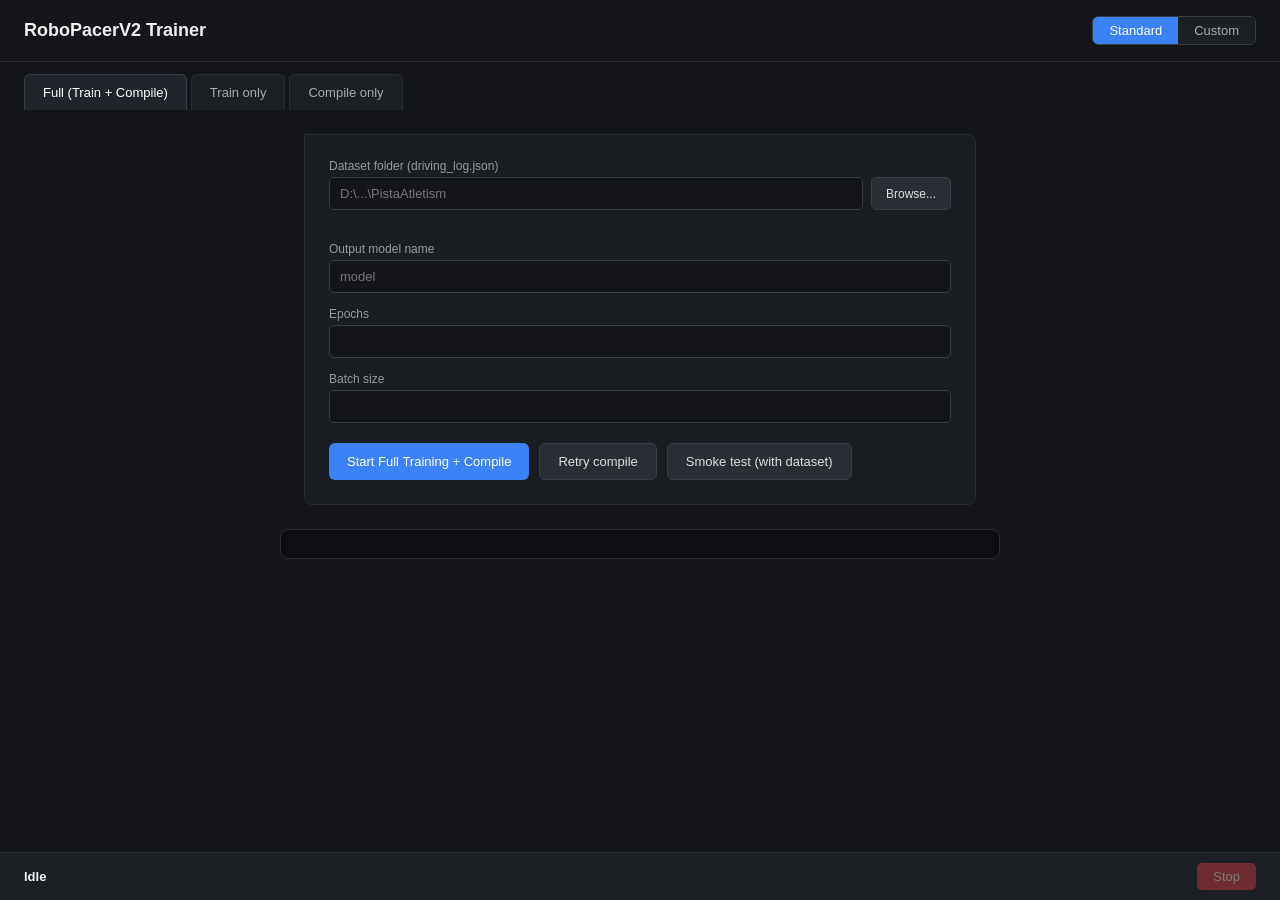
==== trainer/engine/static/index.html @ 9b49b045 "Rewrite trainer subsystem: split train.py into train_core.py + compile_pipeline.py Separates the two" ====
<!DOCTYPE html>
<html lang="en">
<head>
<meta charset="UTF-8">
<title>RoboPacerV2 Trainer</title>
<link rel="stylesheet" href="styles.css">
</head>
<body data-mode="standard" data-action="full">

<header>
  <h1>RoboPacerV2 Trainer</h1>
  <div class="toggle-group" id="mode-toggle">
    <button data-mode-btn="standard" class="active">Standard</button>
    <button data-mode-btn="custom">Custom</button>
  </div>
</header>

<nav class="action-tabs" id="action-tabs">
  <button data-action-btn="full" class="active">Full (Train + Compile)</button>
  <button data-action-btn="train-only">Train only</button>
  <button data-action-btn="compile-only">Compile only</button>
</nav>

<main>

  <!-- ───────────────────────── Full ───────────────────────── -->
  <section data-action="full" class="action-panel active">
    <div class="field">
      <label>Dataset folder (driving_log.json)</label>
      <div class="path-row">
        <input type="text" id="full_json_path" data-field="json_path" data-validate-kind="dataset" placeholder="D:\...\PistaAtletism">
        <button type="button" data-browse="full_json_path" data-browse-type="folder">Browse...</button>
      </div>
      <span class="validate-result"></span>
    </div>
    <div class="field">
      <label>Output model name</label>
      <input type="text" id="full_model_name" data-field="model_name" placeholder="model">
    </div>
    <div class="field">
      <label>Epochs</label>
      <input type="number" id="full_epochs" data-field="epochs" min="1" step="1">
    </div>
    <div class="field">
      <label>Batch size</label>
      <input type="number" id="full_batch_size" data-field="batch_size" min="1" step="1">
    </div>

    <fieldset class="advanced-field">
      <legend>Advanced</legend>
      <div class="field-grid">
        <div class="field"><label>Learning rate</label><input type="number" data-field="learning_rate" step="0.00001"></div>
        <div class="field"><label>Weight decay</label><input type="number" data-field="weight_decay" step="0.00001"></div>
        <div class="field"><label>Frame stack size</label><input type="number" data-field="frame_stack_n" step="1" min="1"></div>
        <div class="field"><label>Frame stack gap (s)</label><input type="number" data-field="frame_stack_gap_seconds" step="0.01"></div>
        <div class="field"><label>Train split</label><input type="number" data-field="train_split" step="0.01"></div>
        <div class="field"><label>Val split</label><input type="number" data-field="val_split" step="0.01"></div>
        <div class="field"><label>Split block (timestamped, s)</label><input type="number" data-field="split_block_seconds" step="0.1"></div>
        <div class="field"><label>Split block (classic, frames)</label><input type="number" data-field="classic_split_block_frames" step="1"></div>
        <div class="field"><label>Calibration sample count</label><input type="number" data-field="calib_n" step="1"></div>
        <div class="field"><label>Random seed</label><input type="number" data-field="seed" step="1"></div>
        <div class="field"><label>Horizontal flip prob</label><input type="number" data-field="flip_prob" step="0.01"></div>
        <div class="field"><label>Brightness min</label><input type="number" data-field="brightness_min" step="0.01"></div>
        <div class="field"><label>Brightness max</label><input type="number" data-field="brightness_max" step="0.01"></div>
        <div class="field"><label>DataLoader workers</label><input type="number" data-field="num_workers" step="1" min="0"></div>
        <div class="field checkbox-field"><label><input type="checkbox" data-field="use_ram_cache"> RAM frame cache</label></div>
        <div class="field checkbox-field"><label><input type="checkbox" data-field="use_torch_compile"> torch.compile</label></div>
        <div class="field checkbox-field"><label><input type="checkbox" data-field="use_amp"> BF16 autocast</label></div>
        <div class="field checkbox-field"><label><input type="checkbox" data-field="drop_last"> Drop last batch</label></div>
        <div class="field checkbox-field"><label><input type="checkbox" data-field="pin_memory"> Pinned/non-blocking transfers</label></div>
      </div>
      <p class="hint">These six throughput toggles are what train_a100.sh bundles automatically via <code>--a100</code>. On Windows CPU, leave them off.</p>
    </fieldset>

    <div class="actions">
      <button class="start-btn primary" id="full_start">Start Full Training + Compile</button>
      <button class="start-btn secondary" id="full_retry_compile">Retry compile</button>
      <button class="start-btn secondary" id="full_smoketest">Smoke test (with dataset)</button>
    </div>
  </section>

  <!-- ───────────────────────── Train-only ───────────────────────── -->
  <section data-action="train-only" class="action-panel">
    <div class="field">
      <label>Dataset folder (driving_log.json)</label>
      <div class="path-row">
        <input type="text" id="trainonly_json_path" data-field="json_path" data-validate-kind="dataset" placeholder="D:\...\PistaAtletism">
        <button type="button" data-browse="trainonly_json_path" data-browse-type="folder">Browse...</button>
      </div>
      <span class="validate-result"></span>
    </div>
    <div class="field">
      <label>Output model name</label>
      <input type="text" id="trainonly_model_name" data-field="model_name" placeholder="model">
    </div>
    <div class="field">
      <label>Epochs</label>
      <input type="number" id="trainonly_epochs" data-field="epochs" min="1" step="1">
    </div>
    <div class="field">
      <label>Batch size</label>
      <input type="number" id="trainonly_batch_size" data-field="batch_size" min="1" step="1">
    </div>

    <fieldset class="advanced-field">
      <legend>Advanced</legend>
      <div class="field-grid">
        <div class="field"><label>Learning rate</label><input type="number" data-field="learning_rate" step="0.00001"></div>
        <div class="field"><label>Weight decay</label><input type="number" data-field="weight_decay" step="0.00001"></div>
        <div class="field"><label>Frame stack size</label><input type="number" data-field="frame_stack_n" step="1" min="1"></div>
        <div class="field"><label>Frame stack gap (s)</label><input type="number" data-field="frame_stack_gap_seconds" step="0.01"></div>
        <div class="field"><label>Train split</label><input type="number" data-field="train_split" step="0.01"></div>
        <div class="field"><label>Val split</label><input type="number" data-field="val_split" step="0.01"></div>
        <div class="field"><label>Split block (timestamped, s)</label><input type="number" data-field="split_block_seconds" step="0.1"></div>
        <div class="field"><label>Split block (classic, frames)</label><input type="number" data-field="classic_split_block_frames" step="1"></div>
        <div class="field"><label>Calibration sample count</label><input type="number" data-field="calib_n" step="1"></div>
        <div class="field"><label>Random seed</label><input type="number" data-field="seed" step="1"></div>
        <div class="field"><label>Horizontal flip prob</label><input type="number" data-field="flip_prob" step="0.01"></div>
        <div class="field"><label>Brightness min</label><input type="number" data-field="brightness_min" step="0.01"></div>
        <div class="field"><label>Brightness max</label><input type="number" data-field="brightness_max" step="0.01"></div>
        <div class="field"><label>DataLoader workers</label><input type="number" data-field="num_workers" step="1" min="0"></div>
        <div class="field checkbox-field"><label><input type="checkbox" data-field="use_ram_cache"> RAM frame cache</label></div>
        <div class="field checkbox-field"><label><input type="checkbox" data-field="use_torch_compile"> torch.compile</label></div>
        <div class="field checkbox-field"><label><input type="checkbox" data-field="use_amp"> BF16 autocast</label></div>
        <div class="field checkbox-field"><label><input type="checkbox" data-field="drop_last"> Drop last batch</label></div>
        <div class="field checkbox-field"><label><input type="checkbox" data-field="pin_memory"> Pinned/non-blocking transfers</label></div>
      </div>
    </fieldset>

    <div class="actions">
      <button class="start-btn primary" id="trainonly_start">Start Training</button>
    </div>
  </section>

  <!-- ───────────────────────── Compile-only ───────────────────────── -->
  <section data-action="compile-only" class="action-panel">
    <div class="field">
      <label>Checkpoint (.pth)</label>
      <div class="path-row">
        <input type="text" id="compileonly_pth_path" data-field="pth_path" data-validate-kind="pth" placeholder="D:\...\models\model.pth">
        <button type="button" data-browse="compileonly_pth_path" data-browse-type="file" data-file-type="pth">Browse...</button>
      </div>
      <span class="validate-result"></span>
    </div>
    <div class="field">
      <label>Output model name</label>
      <input type="text" id="compileonly_model_name" data-field="model_name" placeholder="model">
    </div>
    <div class="field">
      <label>Dataset folder (optional - for real calibration data)</label>
      <div class="path-row">
        <input type="text" id="compileonly_json_path" data-field="json_path" data-validate-kind="dataset" placeholder="D:\...\PistaAtletism">
        <button type="button" data-browse="compileonly_json_path" data-browse-type="folder">Browse...</button>
      </div>
      <span class="validate-result"></span>
    </div>

    <fieldset class="advanced-field">
      <legend>Advanced</legend>
      <div class="field">
        <label>Calibration .npy (optional, overrides dataset)</label>
        <div class="path-row">
          <input type="text" id="compileonly_calib_npy" data-field="calib_npy" data-validate-kind="npy" placeholder="D:\...\models\model_calib_data_nhwc.npy">
          <button type="button" data-browse="compileonly_calib_npy" data-browse-type="file" data-file-type="npy">Browse...</button>
        </div>
        <span class="validate-result"></span>
      </div>
      <div class="field checkbox-field">
        <label><input type="checkbox" data-field="allow_synthetic_calib"> No dataset available - use synthetic calibration (lower accuracy)</label>
      </div>
    </fieldset>

    <div class="actions">
      <button class="start-btn primary" id="compileonly_start">Compile</button>
      <button class="start-btn secondary" id="compileonly_smoketest">Test compile (no dataset)</button>
    </div>
  </section>

</main>

<div class="status-bar">
  <span id="status-text">Idle</span>
  <span id="status-elapsed"></span>
  <span id="status-loss"></span>
  <span id="status-models"></span>
  <button id="stop-btn" disabled>Stop</button>
</div>

<pre id="log"></pre>

<script src="app.js"></script>
</body>
</html>
---- trainer/engine/static/styles.css ----
* { box-sizing: border-box; }

body {
  font-family: -apple-system, Segoe UI, Roboto, sans-serif;
  background: #14161a;
  color: #e6e6e6;
  margin: 0;
  padding: 0 0 90px 0;
}

header {
  display: flex;
  justify-content: space-between;
  align-items: center;
  padding: 16px 24px;
  border-bottom: 1px solid #2a2d33;
}

header h1 {
  font-size: 18px;
  margin: 0;
  font-weight: 600;
  color: #f0f0f0;
}

.toggle-group {
  display: flex;
  border: 1px solid #3a3d45;
  border-radius: 6px;
  overflow: hidden;
}

.toggle-group button {
  background: #1c1f24;
  color: #aaa;
  border: none;
  padding: 6px 16px;
  cursor: pointer;
  font-size: 13px;
}

.toggle-group button.active {
  background: #3b82f6;
  color: #fff;
}

.action-tabs {
  display: flex;
  gap: 4px;
  padding: 12px 24px 0 24px;
}

.action-tabs button {
  background: #1c1f24;
  color: #aaa;
  border: 1px solid #2a2d33;
  border-bottom: none;
  padding: 10px 18px;
  cursor: pointer;
  border-radius: 6px 6px 0 0;
  font-size: 13px;
}

.action-tabs button.active {
  background: #20242b;
  color: #fff;
  border-color: #3a3d45;
}

main {
  padding: 24px;
  max-width: 720px;
  margin: 0 auto;
}

.action-panel { display: none; }
.action-panel.active {
  display: block;
  background: #1a1d22;
  border: 1px solid #2a2d33;
  border-radius: 0 8px 8px 8px;
  padding: 24px;
}

.field {
  margin-bottom: 14px;
}

.field label {
  display: block;
  font-size: 12px;
  color: #999;
  margin-bottom: 4px;
}

.field input[type="text"],
.field input[type="number"] {
  width: 100%;
  padding: 8px 10px;
  background: #14161a;
  border: 1px solid #3a3d45;
  border-radius: 5px;
  color: #eee;
  font-size: 13px;
}

.path-row {
  display: flex;
  gap: 8px;
}

.path-row input { flex: 1; }

.path-row button {
  background: #2a2d33;
  color: #ddd;
  border: 1px solid #3a3d45;
  border-radius: 5px;
  padding: 0 14px;
  cursor: pointer;
  font-size: 12px;
  white-space: nowrap;
}

.validate-result {
  display: block;
  font-size: 12px;
  margin-top: 4px;
  min-height: 14px;
}

.validate-result.ok { color: #4ade80; }
.validate-result.error { color: #f87171; }

.checkbox-field label {
  display: flex;
  align-items: center;
  gap: 8px;
  font-size: 13px;
  color: #ccc;
  cursor: pointer;
}

.field-grid {
  display: grid;
  grid-template-columns: 1fr 1fr;
  gap: 4px 16px;
}

fieldset {
  border: 1px solid #2a2d33;
  border-radius: 6px;
  margin: 18px 0;
  padding: 14px;
}

fieldset legend {
  font-size: 12px;
  color: #888;
  padding: 0 6px;
}

body[data-mode="standard"] .advanced-field { display: none; }

.hint {
  font-size: 11px;
  color: #777;
  margin: 10px 0 0 0;
}

.hint code {
  background: #14161a;
  padding: 1px 5px;
  border-radius: 3px;
}

.actions {
  display: flex;
  gap: 10px;
  margin-top: 20px;
  flex-wrap: wrap;
}

button.start-btn {
  padding: 10px 18px;
  border-radius: 6px;
  border: none;
  cursor: pointer;
  font-size: 13px;
  font-weight: 500;
}

button.start-btn.primary {
  background: #3b82f6;
  color: #fff;
}

button.start-btn.secondary {
  background: #2a2d33;
  color: #ddd;
  border: 1px solid #3a3d45;
}

button.start-btn:disabled {
  opacity: 0.5;
  cursor: not-allowed;
}

.status-bar {
  position: fixed;
  bottom: 0;
  left: 0;
  right: 0;
  background: #1c1f24;
  border-top: 1px solid #2a2d33;
  padding: 10px 24px;
  display: flex;
  align-items: center;
  gap: 20px;
  font-size: 13px;
}

#status-text { font-weight: 600; color: #f0f0f0; }
#status-elapsed { color: #999; }
#status-loss { color: #4ade80; }
#status-models { color: #777; margin-left: auto; font-size: 12px; }

#stop-btn {
  background: #ef4444;
  color: #fff;
  border: none;
  border-radius: 5px;
  padding: 6px 16px;
  cursor: pointer;
  font-size: 13px;
}

#stop-btn:disabled {
  opacity: 0.4;
  cursor: not-allowed;
}

#log {
  max-width: 720px;
  margin: 0 auto 24px auto;
  background: #0e0f12;
  border: 1px solid #2a2d33;
  border-radius: 8px;
  padding: 14px;
  font-family: Consolas, monospace;
  font-size: 12px;
  max-height: 320px;
  overflow-y: auto;
  white-space: pre-wrap;
  word-break: break-word;
}

.log-error { color: #f87171; }
.log-warning { color: #fbbf24; }
.log-success { color: #4ade80; }
.log-info { color: #9ca3af; }
.log-docker { color: #6b7280; }
.log-heartbeat { color: #4b5563; }
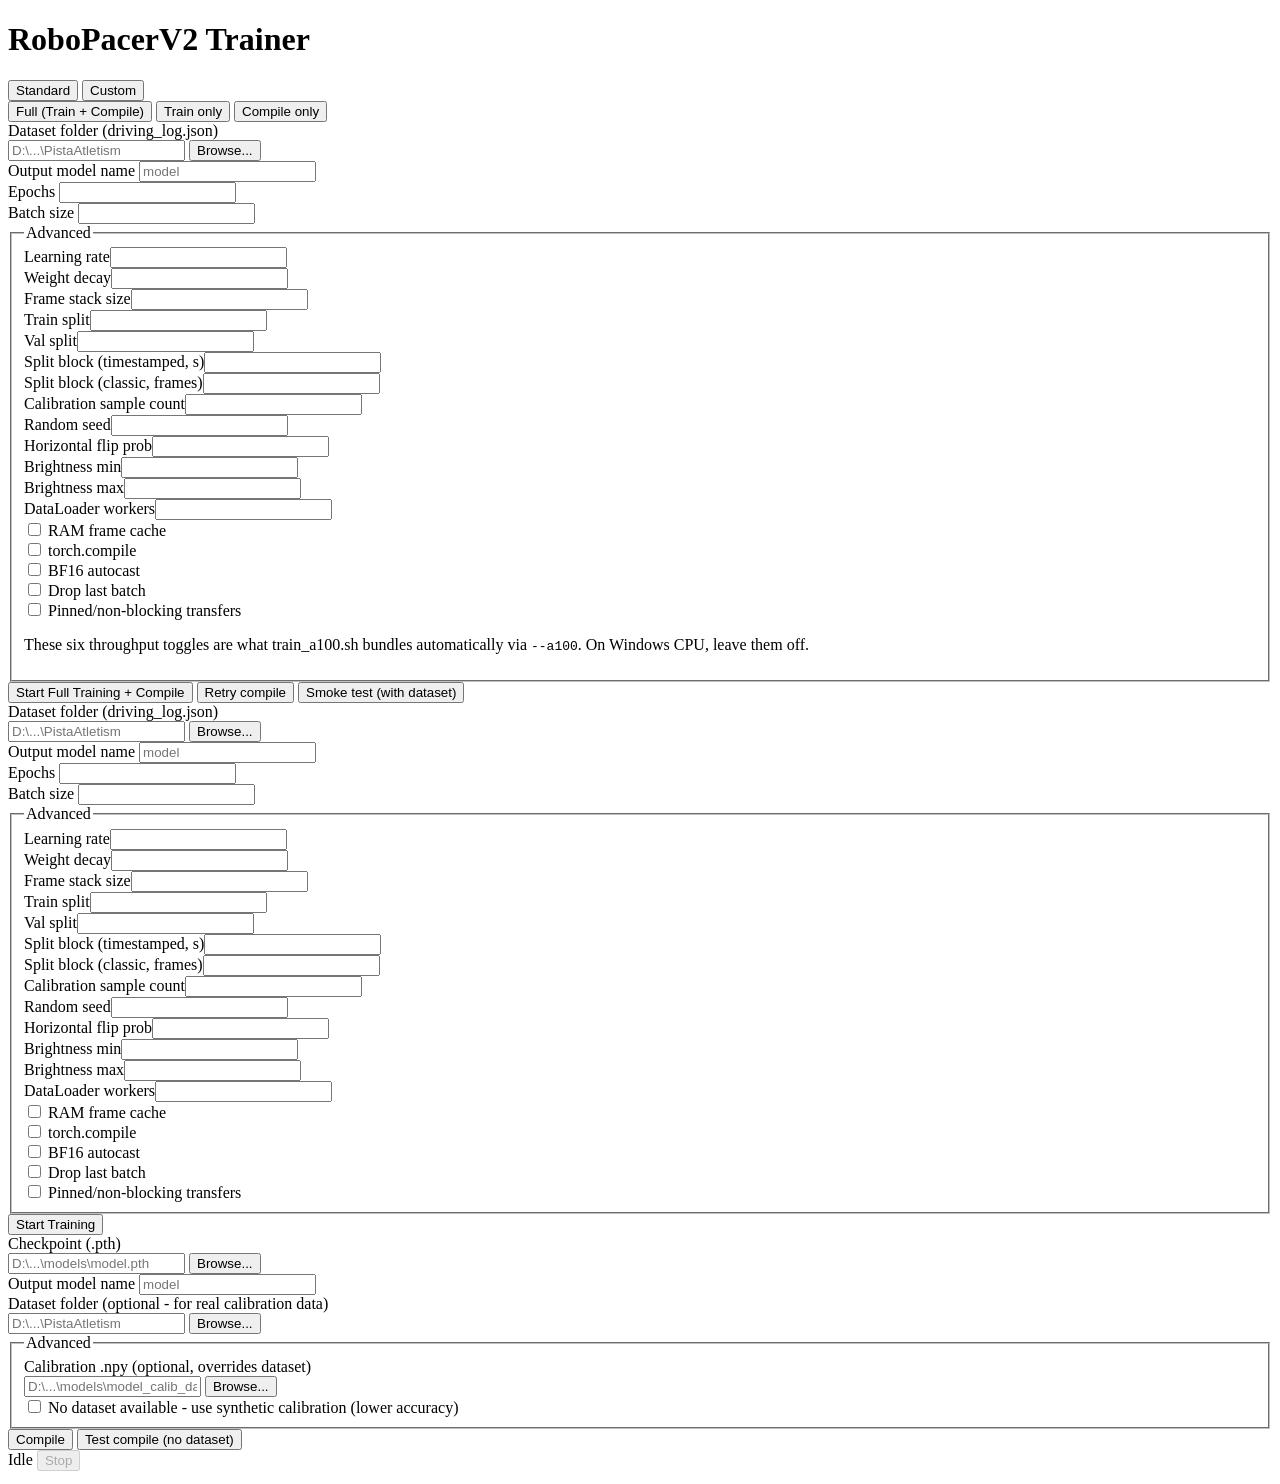
==== commit e8732bf6: "Clean rewrite: config package, merged main.py, dashboard, safety, Esp32 - config/: shared camera/ser" ====
--- a/trainer/engine/static/index.html
+++ b/trainer/engine/static/index.html
@@ -52,7 +52,6 @@
         <div class="field"><label>Learning rate</label><input type="number" data-field="learning_rate" step="0.00001"></div>
         <div class="field"><label>Weight decay</label><input type="number" data-field="weight_decay" step="0.00001"></div>
         <div class="field"><label>Frame stack size</label><input type="number" data-field="frame_stack_n" step="1" min="1"></div>
-        <div class="field"><label>Frame stack gap (s)</label><input type="number" data-field="frame_stack_gap_seconds" step="0.01"></div>
         <div class="field"><label>Train split</label><input type="number" data-field="train_split" step="0.01"></div>
         <div class="field"><label>Val split</label><input type="number" data-field="val_split" step="0.01"></div>
         <div class="field"><label>Split block (timestamped, s)</label><input type="number" data-field="split_block_seconds" step="0.1"></div>
@@ -108,7 +107,6 @@
         <div class="field"><label>Learning rate</label><input type="number" data-field="learning_rate" step="0.00001"></div>
         <div class="field"><label>Weight decay</label><input type="number" data-field="weight_decay" step="0.00001"></div>
         <div class="field"><label>Frame stack size</label><input type="number" data-field="frame_stack_n" step="1" min="1"></div>
-        <div class="field"><label>Frame stack gap (s)</label><input type="number" data-field="frame_stack_gap_seconds" step="0.01"></div>
         <div class="field"><label>Train split</label><input type="number" data-field="train_split" step="0.01"></div>
         <div class="field"><label>Val split</label><input type="number" data-field="val_split" step="0.01"></div>
         <div class="field"><label>Split block (timestamped, s)</label><input type="number" data-field="split_block_seconds" step="0.1"></div>
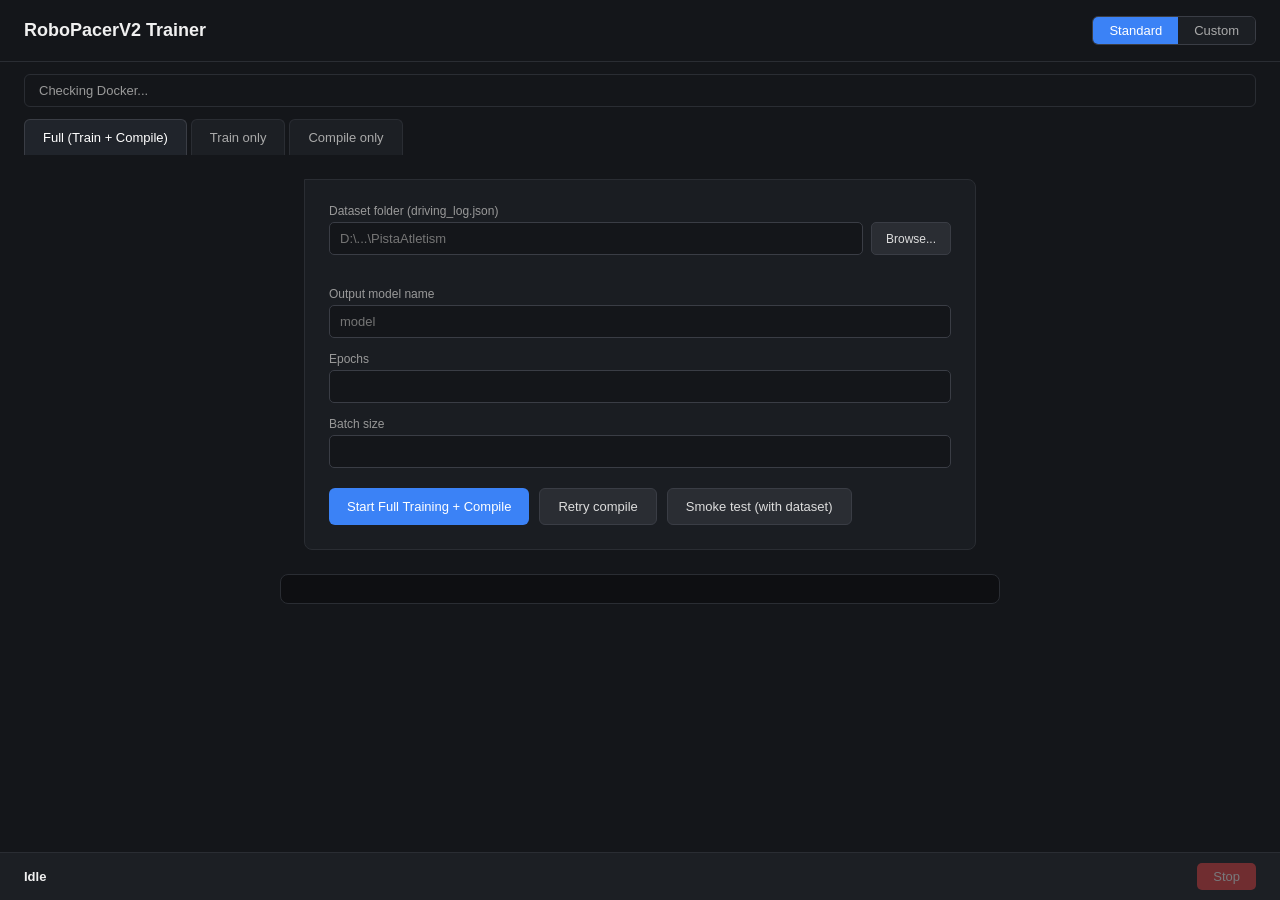
==== commit 427cd093: "Trainer: skip broken frames, require calibration .npy, Docker reminder - Training skips empty/corrup" ====
--- a/trainer/engine/static/index.html
+++ b/trainer/engine/static/index.html
@@ -14,6 +14,8 @@
     <button data-mode-btn="custom">Custom</button>
   </div>
 </header>
+
+<div class="prereq-banner checking" id="prereq-banner">Checking Docker...</div>
 
 <nav class="action-tabs" id="action-tabs">
   <button data-action-btn="full" class="active">Full (Train + Compile)</button>
@@ -141,32 +143,17 @@
       <span class="validate-result"></span>
     </div>
     <div class="field">
+      <label>Calibration data (.npy) - saved by training next to the .pth</label>
+      <div class="path-row">
+        <input type="text" id="compileonly_calib_npy" data-field="calib_npy" data-validate-kind="npy" placeholder="D:\...\models\model_calib_data_nhwc.npy">
+        <button type="button" data-browse="compileonly_calib_npy" data-browse-type="file" data-file-type="npy">Browse...</button>
+      </div>
+      <span class="validate-result"></span>
+    </div>
+    <div class="field">
       <label>Output model name</label>
       <input type="text" id="compileonly_model_name" data-field="model_name" placeholder="model">
     </div>
-    <div class="field">
-      <label>Dataset folder (optional - for real calibration data)</label>
-      <div class="path-row">
-        <input type="text" id="compileonly_json_path" data-field="json_path" data-validate-kind="dataset" placeholder="D:\...\PistaAtletism">
-        <button type="button" data-browse="compileonly_json_path" data-browse-type="folder">Browse...</button>
-      </div>
-      <span class="validate-result"></span>
-    </div>
-
-    <fieldset class="advanced-field">
-      <legend>Advanced</legend>
-      <div class="field">
-        <label>Calibration .npy (optional, overrides dataset)</label>
-        <div class="path-row">
-          <input type="text" id="compileonly_calib_npy" data-field="calib_npy" data-validate-kind="npy" placeholder="D:\...\models\model_calib_data_nhwc.npy">
-          <button type="button" data-browse="compileonly_calib_npy" data-browse-type="file" data-file-type="npy">Browse...</button>
-        </div>
-        <span class="validate-result"></span>
-      </div>
-      <div class="field checkbox-field">
-        <label><input type="checkbox" data-field="allow_synthetic_calib"> No dataset available - use synthetic calibration (lower accuracy)</label>
-      </div>
-    </fieldset>
 
     <div class="actions">
       <button class="start-btn primary" id="compileonly_start">Compile</button>
--- a/trainer/engine/static/styles.css
+++ b/trainer/engine/static/styles.css
@@ -0,0 +1,281 @@
+* { box-sizing: border-box; }
+
+body {
+  font-family: -apple-system, Segoe UI, Roboto, sans-serif;
+  background: #14161a;
+  color: #e6e6e6;
+  margin: 0;
+  padding: 0 0 90px 0;
+}
+
+header {
+  display: flex;
+  justify-content: space-between;
+  align-items: center;
+  padding: 16px 24px;
+  border-bottom: 1px solid #2a2d33;
+}
+
+header h1 {
+  font-size: 18px;
+  margin: 0;
+  font-weight: 600;
+  color: #f0f0f0;
+}
+
+.toggle-group {
+  display: flex;
+  border: 1px solid #3a3d45;
+  border-radius: 6px;
+  overflow: hidden;
+}
+
+.toggle-group button {
+  background: #1c1f24;
+  color: #aaa;
+  border: none;
+  padding: 6px 16px;
+  cursor: pointer;
+  font-size: 13px;
+}
+
+.toggle-group button.active {
+  background: #3b82f6;
+  color: #fff;
+}
+
+.prereq-banner {
+  margin: 12px 24px 0 24px;
+  padding: 8px 14px;
+  border-radius: 6px;
+  font-size: 13px;
+  border: 1px solid #2a2d33;
+  color: #999;
+}
+.prereq-banner.ok { color: #4ade80; border-color: #1f4d33; background: #13241b; }
+.prereq-banner.info { color: #9ca3af; }
+.prereq-banner.warn {
+  color: #fbbf24;
+  border-color: #6b4f14;
+  background: #2a2110;
+  font-size: 14px;
+  font-weight: 600;
+}
+
+.action-tabs {
+  display: flex;
+  gap: 4px;
+  padding: 12px 24px 0 24px;
+}
+
+.action-tabs button {
+  background: #1c1f24;
+  color: #aaa;
+  border: 1px solid #2a2d33;
+  border-bottom: none;
+  padding: 10px 18px;
+  cursor: pointer;
+  border-radius: 6px 6px 0 0;
+  font-size: 13px;
+}
+
+.action-tabs button.active {
+  background: #20242b;
+  color: #fff;
+  border-color: #3a3d45;
+}
+
+main {
+  padding: 24px;
+  max-width: 720px;
+  margin: 0 auto;
+}
+
+.action-panel { display: none; }
+.action-panel.active {
+  display: block;
+  background: #1a1d22;
+  border: 1px solid #2a2d33;
+  border-radius: 0 8px 8px 8px;
+  padding: 24px;
+}
+
+.field {
+  margin-bottom: 14px;
+}
+
+.field label {
+  display: block;
+  font-size: 12px;
+  color: #999;
+  margin-bottom: 4px;
+}
+
+.field input[type="text"],
+.field input[type="number"] {
+  width: 100%;
+  padding: 8px 10px;
+  background: #14161a;
+  border: 1px solid #3a3d45;
+  border-radius: 5px;
+  color: #eee;
+  font-size: 13px;
+}
+
+.path-row {
+  display: flex;
+  gap: 8px;
+}
+
+.path-row input { flex: 1; }
+
+.path-row button {
+  background: #2a2d33;
+  color: #ddd;
+  border: 1px solid #3a3d45;
+  border-radius: 5px;
+  padding: 0 14px;
+  cursor: pointer;
+  font-size: 12px;
+  white-space: nowrap;
+}
+
+.validate-result {
+  display: block;
+  font-size: 12px;
+  margin-top: 4px;
+  min-height: 14px;
+}
+
+.validate-result.ok { color: #4ade80; }
+.validate-result.error { color: #f87171; }
+
+.checkbox-field label {
+  display: flex;
+  align-items: center;
+  gap: 8px;
+  font-size: 13px;
+  color: #ccc;
+  cursor: pointer;
+}
+
+.field-grid {
+  display: grid;
+  grid-template-columns: 1fr 1fr;
+  gap: 4px 16px;
+}
+
+fieldset {
+  border: 1px solid #2a2d33;
+  border-radius: 6px;
+  margin: 18px 0;
+  padding: 14px;
+}
+
+fieldset legend {
+  font-size: 12px;
+  color: #888;
+  padding: 0 6px;
+}
+
+body[data-mode="standard"] .advanced-field { display: none; }
+
+.hint {
+  font-size: 11px;
+  color: #777;
+  margin: 10px 0 0 0;
+}
+
+.hint code {
+  background: #14161a;
+  padding: 1px 5px;
+  border-radius: 3px;
+}
+
+.actions {
+  display: flex;
+  gap: 10px;
+  margin-top: 20px;
+  flex-wrap: wrap;
+}
+
+button.start-btn {
+  padding: 10px 18px;
+  border-radius: 6px;
+  border: none;
+  cursor: pointer;
+  font-size: 13px;
+  font-weight: 500;
+}
+
+button.start-btn.primary {
+  background: #3b82f6;
+  color: #fff;
+}
+
+button.start-btn.secondary {
+  background: #2a2d33;
+  color: #ddd;
+  border: 1px solid #3a3d45;
+}
+
+button.start-btn:disabled {
+  opacity: 0.5;
+  cursor: not-allowed;
+}
+
+.status-bar {
+  position: fixed;
+  bottom: 0;
+  left: 0;
+  right: 0;
+  background: #1c1f24;
+  border-top: 1px solid #2a2d33;
+  padding: 10px 24px;
+  display: flex;
+  align-items: center;
+  gap: 20px;
+  font-size: 13px;
+}
+
+#status-text { font-weight: 600; color: #f0f0f0; }
+#status-elapsed { color: #999; }
+#status-loss { color: #4ade80; }
+#status-models { color: #777; margin-left: auto; font-size: 12px; }
+
+#stop-btn {
+  background: #ef4444;
+  color: #fff;
+  border: none;
+  border-radius: 5px;
+  padding: 6px 16px;
+  cursor: pointer;
+  font-size: 13px;
+}
+
+#stop-btn:disabled {
+  opacity: 0.4;
+  cursor: not-allowed;
+}
+
+#log {
+  max-width: 720px;
+  margin: 0 auto 24px auto;
+  background: #0e0f12;
+  border: 1px solid #2a2d33;
+  border-radius: 8px;
+  padding: 14px;
+  font-family: Consolas, monospace;
+  font-size: 12px;
+  max-height: 320px;
+  overflow-y: auto;
+  white-space: pre-wrap;
+  word-break: break-word;
+}
+
+.log-error { color: #f87171; }
+.log-warning { color: #fbbf24; }
+.log-success { color: #4ade80; }
+.log-info { color: #9ca3af; }
+.log-docker { color: #6b7280; }
+.log-heartbeat { color: #4b5563; }
